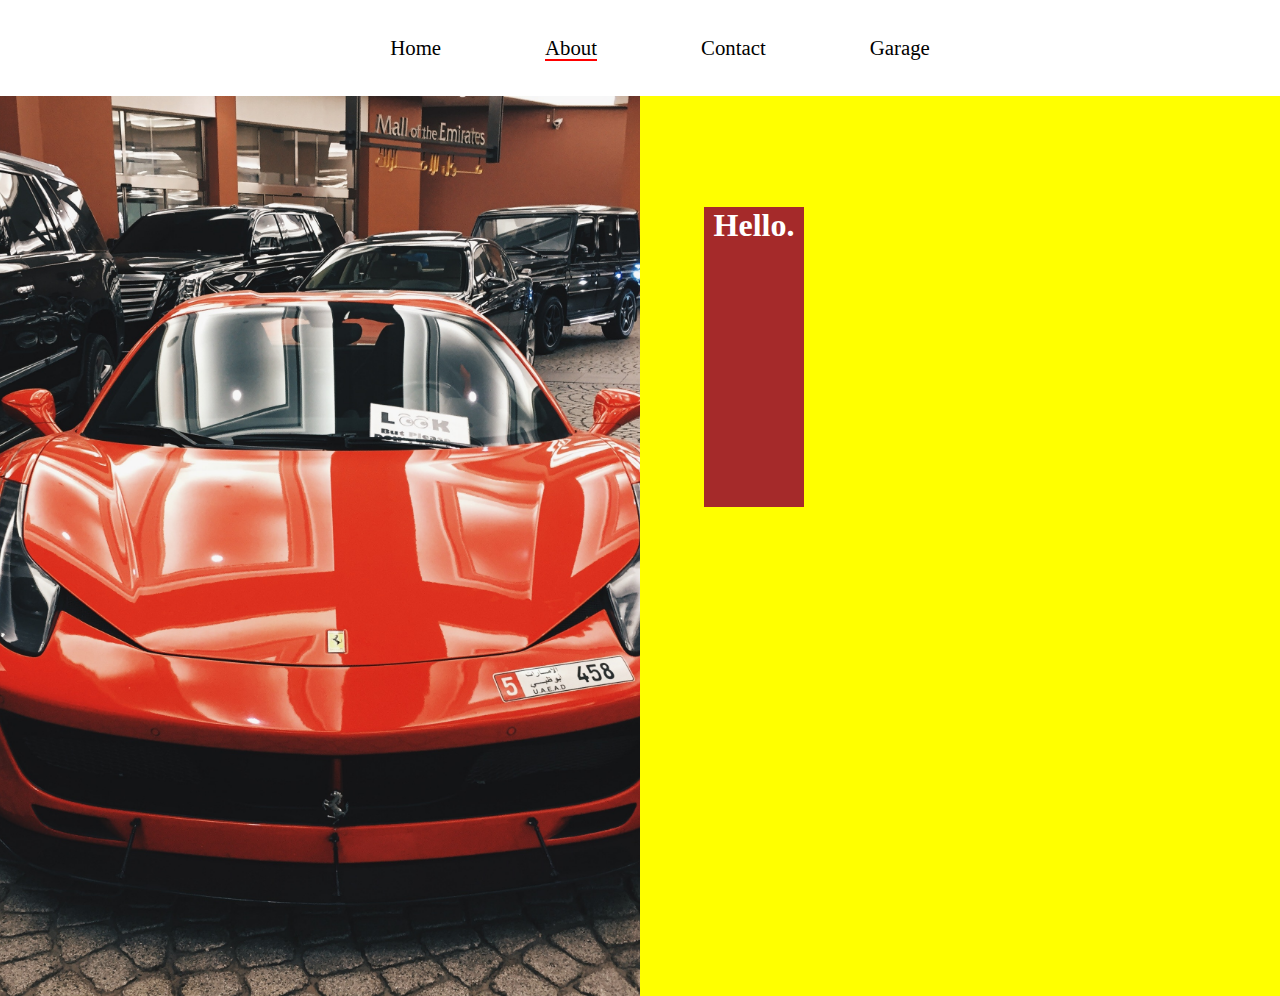
==== about.html @ a1a465a4 "added(hover effects)" ====
<!DOCTYPE html>
<html lang="en">
<head>
    <meta charset="UTF-8">
    <meta http-equiv="X-UA-Compatible" content="IE=edge">
    <meta name="viewport" content="width=device-width, initial-scale=1.0">
    <title>Parallax</title>
    <link rel="stylesheet" href="css/parallax.css">
</head>
<body>
    <div class="navbar">
        <ul>
            <li><a  href="index.html">Home</a></li>
            <li><a class="highlight" href="about.html">About</a></li>
            <li><a href="contact.html">Contact</a></li>
            <li><a href="images.html">Garage</a></li>
        </ul>
    </div>
    <div class="container">
        <div class="griditem1">
         <div class="Img1">
             
         </div>
        </div>

        <div class="griditem2">
            <div class="box-1">
               <h1>Hello.</h1>
            </div>
            <div>

            </div>
        </div>
    </div>
</body>
</html>
---- css/parallax.css ----
body{
    font-family:cursive;
    margin:0px;
}
.navbar{
    text-align:center;
    background-color:white;
    padding:20px 15px;
    position: sticky;
    top:0;
    z-index:20;
}
.navbar ul{
     list-style:none;
}
.navbar li{
    display:inline;
    text-align:center;
}
.navbar li a{
    text-decoration:none;
    font-size:1.3rem;
    margin:0px 50px;
    color:black;
}
.navbar li a:hover{
    color:blue;
}
.highlight{
    border-bottom:2px solid red;
}
.image1{
    background-image:linear-gradient(rgba(63, 63, 63, 0.75),rgba(63, 63, 63, 0.75)),url(../images/car-2.jpg);
    background-position:center;
    background-size:cover;
    background-repeat:no-repeat;
    /* opacity:0.6; */
    height:100vh;
    width:100%;
    background-attachment: fixed;
}
.image2{
    background-image:linear-gradient(rgba(63, 63, 63, 0.75),rgba(63, 63, 63, 0.75)),url(../images/car-1.jpg);
    background-position:center;
    background-size:cover;
    background-repeat:no-repeat;
    /* opacity:0.6; */
    min-height:500px;
    width:100%;
    background-attachment: fixed;
}
.image3{
    background-image:linear-gradient(rgba(63, 63, 63, 0.75),rgba(63, 63, 63, 0.75)),url(../images/car-4.jpg);
    background-position:center;
    background-size:cover;
    background-repeat:no-repeat;
    /* opacity:0.6; */
   min-height:500px;
    width:100%;
    background-attachment: fixed;
}
.btn{
  position:relative;
  top:40%;
  left:30%;
  padding:10px 25px;
  letter-spacing:0.6em;
  text-transform:uppercase;
  font-size:30px;
  background:brown;
  border:none;
  font-weight:bold;
  color:white;
}

/* Section Area  */

.sec-1{
     text-align:center;
     padding:40px 60px;
}
.sec-2{
    text-align:center;
    padding:40px 60px;
}
.sec-3{
    text-align:center;
    padding:40px 60px;
}
.text1{
   text-align:center;
   padding-top:200px;
}
.car-name1{
    font-size:30px;
    color:white;
}
.text2{
    text-align:center;
    padding-top:200px;
 }
 .car-name2{
     font-size:30px;
     color:white;
 }

 /* About */
 .container{
    display:grid;
    grid-template-columns:1fr 1fr;
 }
 .Img1{
    background-image: url(../images/car-3.jpg);
    background-size:cover;
    background-position:center;
    background-repeat:no-repeat;
    min-height: 100vh;
 }
 .griditem2{
    background-color:yellow;
 }
 .box-1{
    text-align:center;
   position:relative;
   left:10%;
   top:10%;
   background-color: brown;
   color:white;
   width:100px;
   height: 300px;
 }
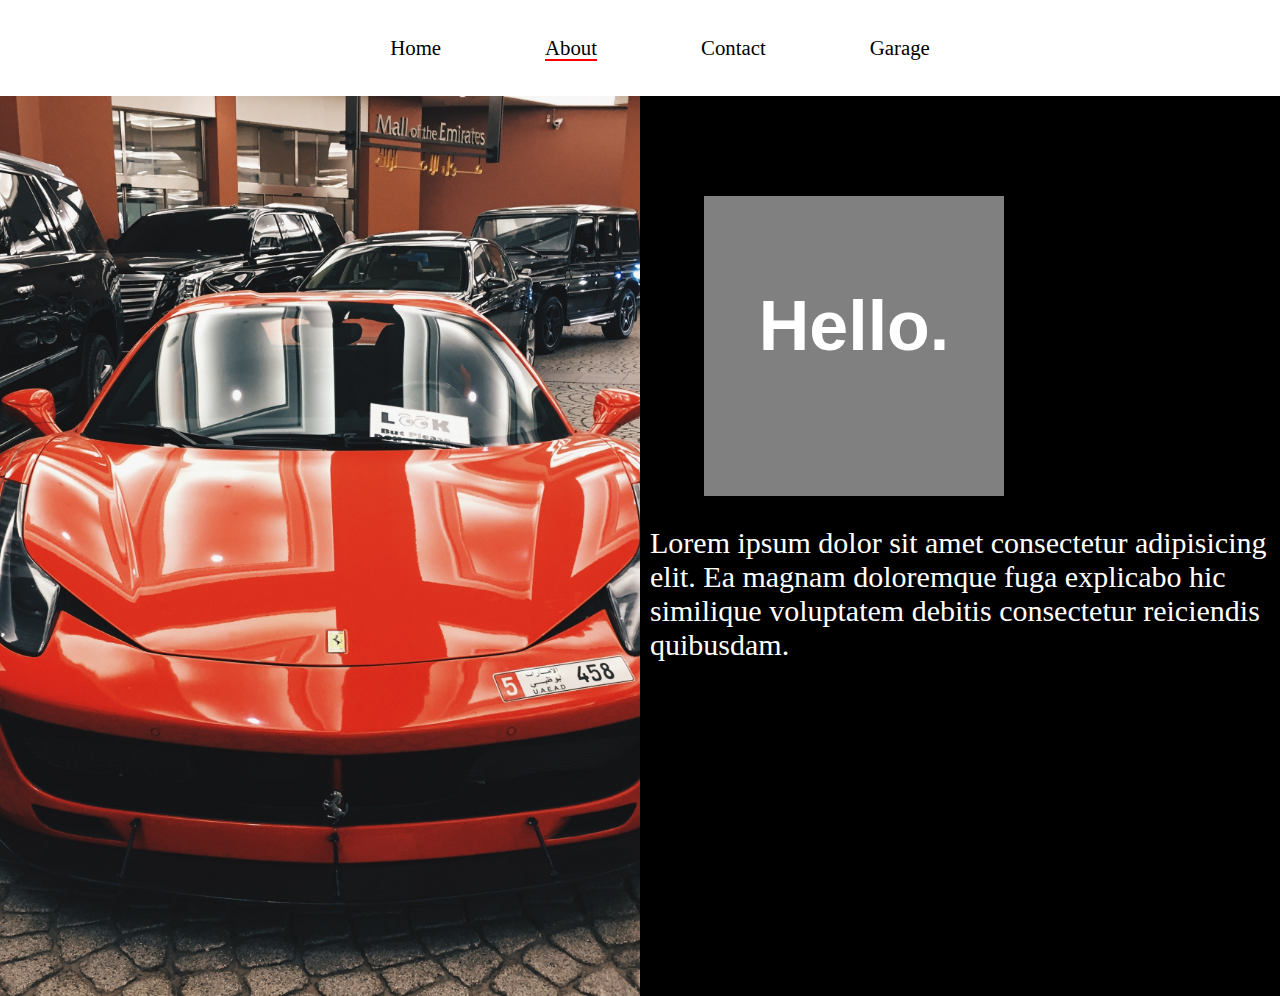
==== commit 7a373d53: "added(garage page)" ====
--- a/about.html
+++ b/about.html
@@ -27,8 +27,8 @@
             <div class="box-1">
                <h1>Hello.</h1>
             </div>
-            <div>
-
+            <div class="box-2">
+             <p>Lorem ipsum dolor sit amet consectetur adipisicing elit. Ea magnam doloremque fuga explicabo hic similique voluptatem debitis consectetur reiciendis quibusdam.</p>
             </div>
         </div>
     </div>
--- a/css/parallax.css
+++ b/css/parallax.css
@@ -6,9 +6,7 @@
     text-align:center;
     background-color:white;
     padding:20px 15px;
-    position: sticky;
-    top:0;
-    z-index:20;
+ 
 }
 .navbar ul{
      list-style:none;
@@ -108,6 +106,7 @@
  .container{
     display:grid;
     grid-template-columns:1fr 1fr;
+  
  }
  .Img1{
     background-image: url(../images/car-3.jpg);
@@ -115,17 +114,60 @@
     background-position:center;
     background-repeat:no-repeat;
     min-height: 100vh;
+    overflow:hidden;
+   
  }
  .griditem2{
-    background-color:yellow;
+    background-color:black;
  }
  .box-1{
     text-align:center;
    position:relative;
    left:10%;
-   top:10%;
-   background-color: brown;
+   top:0;
+   background-color: grey;
    color:white;
-   width:100px;
+   width:300px;
    height: 300px;
+ }
+ .box-1 h1{
+    position:relative;
+    top:30%;
+    text-align:center;
+    margin-top:100px;
+    font-size:70px;
+    font-family:Arial, Helvetica, sans-serif;
+ }
+ .box-2{
+    margin-top:20px;
+    font-size:30px;
+ }
+ .box-2 p{
+    color:white;
+    margin-left:10px;
+ }
+
+ /* Images */
+ .background{
+    background-image:linear-gradient(rgba(0,0,0,0.75),rgba(0,0,0,0.75)),url(../images/car-6.jpg);
+    background-size:cover;
+    background-position:center;
+    background-repeat:no-repeat;
+    overflow:hidden;
+    height:100vh;
+ }
+ .grid{
+    border:1px solid red;
+    display:grid;
+    grid-template-columns:1fr 1fr;
+ }
+ .gridbox1{
+    border:1px solid white;
+    color: white;
+ }
+ .gridbox2{
+    display:grid;
+    grid-template-columns:1fr 1fr;
+    border:1px solid white;
+    color: white;
  }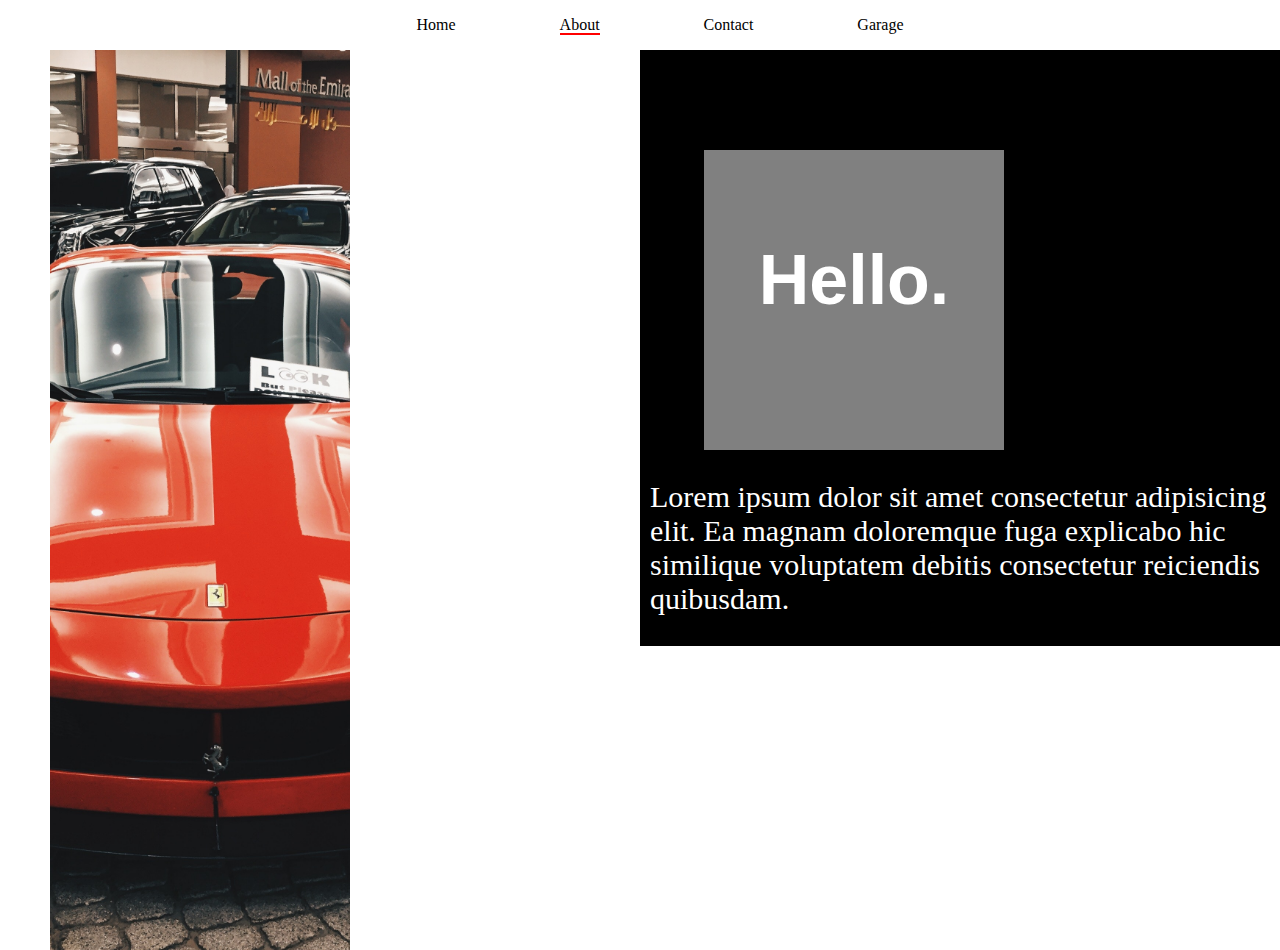
==== commit db81ab09: "added(effects)" ====
--- a/about.html
+++ b/about.html
@@ -20,6 +20,7 @@
         <div class="griditem1">
          <div class="Img1">
              
+            
          </div>
         </div>
 
--- a/css/parallax.css
+++ b/css/parallax.css
@@ -5,7 +5,7 @@
 .navbar{
     text-align:center;
     background-color:white;
-    padding:20px 15px;
+    padding:0px 15px;
  
 }
 .navbar ul{
@@ -17,7 +17,7 @@
 }
 .navbar li a{
     text-decoration:none;
-    font-size:1.3rem;
+    font-size:1 rem;
     margin:0px 50px;
     color:black;
 }
@@ -149,25 +149,206 @@
 
  /* Images */
  .background{
-    background-image:linear-gradient(rgba(0,0,0,0.75),rgba(0,0,0,0.75)),url(../images/car-6.jpg);
+    background-image:linear-gradient(rgba(0,0,0,0.75),rgba(0,0,0,0.75)),url(../images/car-11.jpg);
     background-size:cover;
     background-position:center;
     background-repeat:no-repeat;
     overflow:hidden;
     height:100vh;
  }
+ .background-2{
+   background-image:linear-gradient(rgba(0,0,0,0.75),rgba(0,0,0,0.75)),url(../images/14.jpg);
+   background-size:cover;
+   background-position:center;
+   background-repeat:no-repeat;
+   overflow:hidden;
+   height:100vh;
+}
+.background-3{
+   background-image:linear-gradient(rgba(0,0,0,0.75),rgba(0,0,0,0.75)),url(../images/12.jpg);
+   background-size:cover;
+   background-position:center;
+   background-repeat:no-repeat;
+   overflow:hidden;
+   height:100vh;
+}
  .grid{
-    border:1px solid red;
+    /* border:1px solid red; */
     display:grid;
     grid-template-columns:1fr 1fr;
  }
  .gridbox1{
-    border:1px solid white;
+    /* border:1px solid white; */
     color: white;
+ }
+ .gridbox1 h1{
+       text-transform:uppercase;
+       position:relative;
+       font-size:60px;
+       top:35%;
+       left:10%;
+ }
+.Bt{
+   position:relative;
+   top:32%;
+   left:10%;
+   border:none;
+   border-radius:25px;
+   text-transform:uppercase;
+   padding:15px 20px;
+   background:transparent;
+   border:1px solid coral;
+   color:white;
+   width:200px;
+   transition:all 0.5s ease-in-out;
+   cursor:pointer;
+   font-size:16px;
+ }
+ .Bt:hover{
+      margin-top:10px;
+      background-color:coral;
+      width:200px;
+      font-size:20px;
+ }
+
+ .gridbox1 p{
+   position:relative;
+   top:30%;
+   left:10%;
  }
  .gridbox2{
     display:grid;
     grid-template-columns:1fr 1fr;
-    border:1px solid white;
+    /* border:1px solid white; */
     color: white;
- }+    margin-top:80px;
+    margin-left:50px;
+ }
+ .griditem1{
+    background-image:url(../images/car-4.jpg);
+    background-size:cover;
+    background-position:center;
+    background-repeat:no-repeat;
+    width:300px;
+    height:300px;
+    border-radius:15px;
+    margin-left:50px;
+    /* border:1px solid white; */
+    transition:all 0.5s ease-in-out;
+ }
+ .griditem1:hover{
+   margin-left: 10px;
+}
+ .item1{
+   background-image:url(../images/13.jpg);
+   background-size:cover;
+   background-position:center;
+   background-repeat:no-repeat;
+   width:350px;
+   height:300px;
+   border-radius:15px;
+   margin-left:50px;
+   /* border:1px solid white; */
+   transition:all 0.5s ease-in-out;
+ }
+ .item1:hover{
+   margin-left:30px;
+}
+ .griditem-2{
+    background-image:url(../images/car-10.jpg);
+    background-size:cover;
+    background-position:center;
+    background-repeat:no-repeat;
+    width:300px;
+    height:300px;
+    border-radius:15px;
+    margin-left:5px;
+    /* border:1px solid white; */
+    transition:all 0.5s ease-in-out;
+ }
+ .griditem-2:hover{
+   margin-left:30px;
+}
+ .item2{
+   background-image:url(../images/12.jpg);
+   background-size:cover;
+   background-position:center;
+   background-repeat:no-repeat;
+   width:300px;
+   height:300px;
+   border-radius:15px;
+   margin-left:15px;
+   /* border:1px solid white; */
+   transition:all 0.5s ease-in-out;
+ }
+.item2:hover{
+   margin-left:30px;
+}
+ .griditem3{
+    background-image:url(../images/car-9.jpg);
+    background-size:cover;
+    background-position:center;
+    background-repeat:no-repeat;
+    width:300px;
+    height:300px;
+    border-radius:15px;
+    margin-top:15px;
+    /* border:1px solid white; */
+    margin-left:50px;
+    transition:all 0.5s ease-in;
+ }
+ .griditem3:hover{
+   margin-left: 10px;
+}
+ .item3{
+   background-image:url(../images/15.jpg);
+   background-size:cover;
+   background-position:center;
+   background-repeat:no-repeat;
+   width:350px;
+   height:300px;
+   margin-top:20px;
+   border-radius:15px;
+   margin-left:50px;
+   /* border:1px solid white; */
+   transition:all 0.5s ease-in-out;
+ }
+.item3:hover{
+   margin-left:30px;
+}
+ .griditem4{
+    background-image:url(../images/car-1.jpg);
+    background-size:cover;
+    background-position:center;
+    background-repeat:no-repeat;
+    width:300px;
+    height:300px;
+    border-radius:15px;
+    margin-top:15px;
+    margin-left:5px;
+    /* border:1px solid white; */
+    transition:all 0.5s ease-in-out;
+ }
+ .griditem4:hover{
+   margin-left:30px;
+}
+ .item4{
+   background-image:url(../images/16.jpg);
+   background-size:cover;
+   background-position:center;
+   background-repeat:no-repeat;
+   width:300px;
+   height:300px;
+   margin-top:20px;
+   border-radius:15px;
+   margin-left:15px;
+   /* border:1px solid white; */
+   transition:all 0.5s ease-in-out;
+ }
+.item4:hover{
+   margin-left:30px;
+}
+hr{
+   color:red;
+   padding:0px 10px;
+}